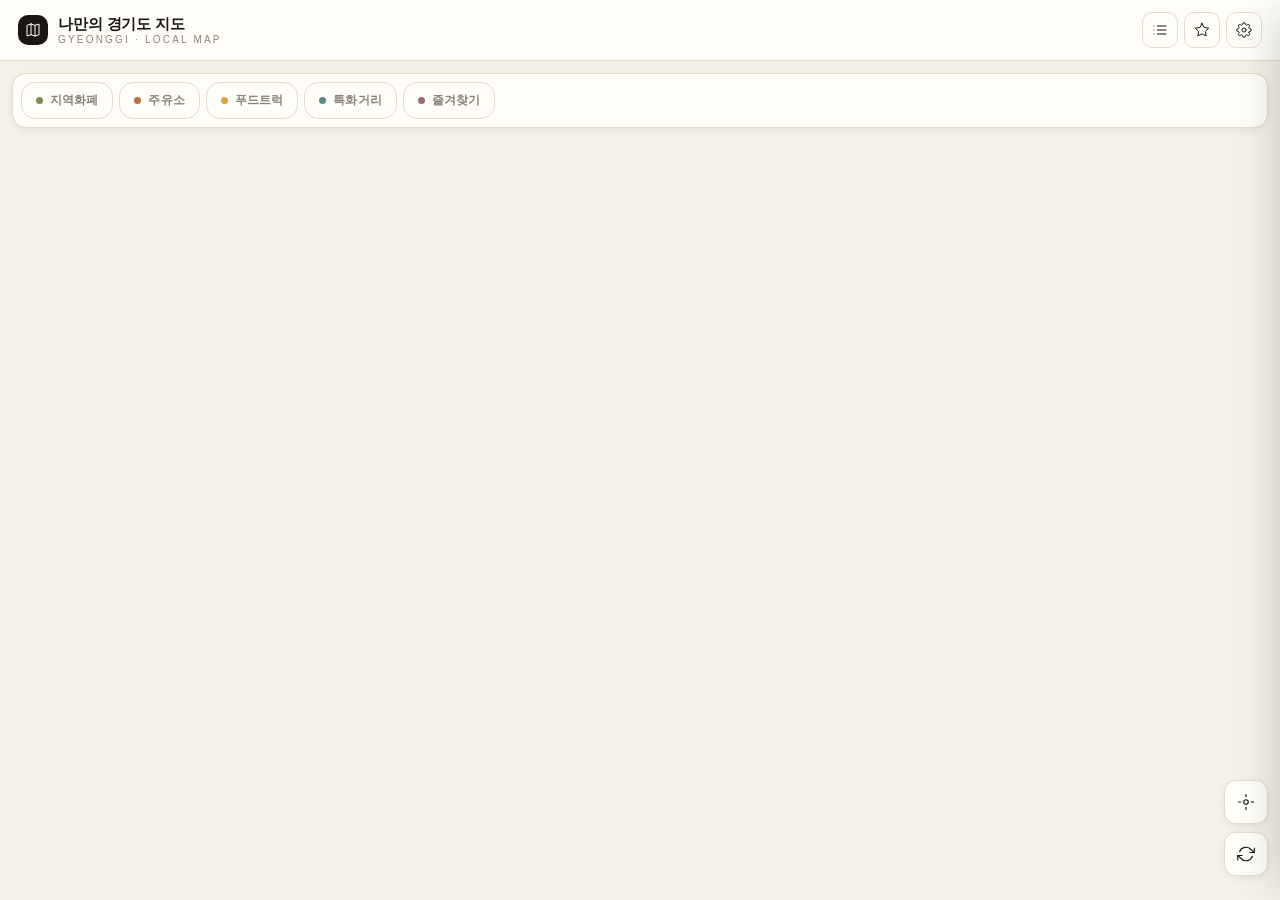
==== index.html @ c977b046 "지역특화거리 추가" ====
<!DOCTYPE html>
<html lang="ko">
<head>
<meta charset="UTF-8" />
<meta name="viewport" content="width=device-width, initial-scale=1.0, maximum-scale=1.0, user-scalable=no" />
<title>나만의 경기도 지도 - 지역화폐·주유소</title>
<link rel="icon" href="data:image/svg+xml,%3Csvg xmlns='http://www.w3.org/2000/svg' viewBox='0 0 24 24' fill='none' stroke='%23B76E4A' stroke-width='1.6' stroke-linecap='round' stroke-linejoin='round'%3E%3Crect width='24' height='24' rx='5' fill='%23F6F1E7' stroke='none'/%3E%3Cpath d='M9 5 4 7v12l5-2 6 2 5-2V5l-5 2-6-2z'/%3E%3Cpath d='M9 5v14M15 7v14'/%3E%3C/svg%3E" />
<link rel="stylesheet" href="css/styles.css">
</head>
<body>

<header>
  <div class="brand">
    <span class="mark">
      <svg width="16" height="16" viewBox="0 0 24 24" fill="none" stroke="currentColor" stroke-width="1.5" stroke-linecap="round" stroke-linejoin="round"><path d="M9 3 3 5v16l6-2 6 2 6-2V3l-6 2-6-2z"/><path d="M9 3v16M15 5v16"/></svg>
    </span>
    <div>
      <h1>나만의 경기도 지도</h1>
      <div class="sub">Gyeonggi · Local Map</div>
    </div>
  </div>
  <div class="actions">
    <button onclick="openPanel('list')" title="목록" aria-label="목록">
      <svg width="16" height="16" viewBox="0 0 24 24" fill="none" stroke="currentColor" stroke-width="1.5" stroke-linecap="round" stroke-linejoin="round"><line x1="8" y1="6" x2="21" y2="6"/><line x1="8" y1="12" x2="21" y2="12"/><line x1="8" y1="18" x2="21" y2="18"/><line x1="3" y1="6" x2="3.01" y2="6"/><line x1="3" y1="12" x2="3.01" y2="12"/><line x1="3" y1="18" x2="3.01" y2="18"/></svg>
    </button>
    <button onclick="openPanel('fav')" title="즐겨찾기" aria-label="즐겨찾기">
      <svg width="16" height="16" viewBox="0 0 24 24" fill="none" stroke="currentColor" stroke-width="1.5" stroke-linecap="round" stroke-linejoin="round"><polygon points="12 2 15.09 8.26 22 9.27 17 14.14 18.18 21.02 12 17.77 5.82 21.02 7 14.14 2 9.27 8.91 8.26 12 2"/></svg>
    </button>
    <button onclick="openSettings()" title="설정" aria-label="설정">
      <svg width="16" height="16" viewBox="0 0 24 24" fill="none" stroke="currentColor" stroke-width="1.5" stroke-linecap="round" stroke-linejoin="round"><circle cx="12" cy="12" r="3"/><path d="M19.4 15a1.65 1.65 0 0 0 .33 1.82l.06.06a2 2 0 0 1 0 2.83 2 2 0 0 1-2.83 0l-.06-.06a1.65 1.65 0 0 0-1.82-.33 1.65 1.65 0 0 0-1 1.51V21a2 2 0 0 1-4 0v-.09A1.65 1.65 0 0 0 9 19.4a1.65 1.65 0 0 0-1.82.33l-.06.06a2 2 0 0 1-2.83 0 2 2 0 0 1 0-2.83l.06-.06a1.65 1.65 0 0 0 .33-1.82 1.65 1.65 0 0 0-1.51-1H3a2 2 0 0 1 0-4h.09A1.65 1.65 0 0 0 4.6 9a1.65 1.65 0 0 0-.33-1.82l-.06-.06a2 2 0 0 1 0-2.83 2 2 0 0 1 2.83 0l.06.06a1.65 1.65 0 0 0 1.82.33H9a1.65 1.65 0 0 0 1-1.51V3a2 2 0 0 1 4 0v.09a1.65 1.65 0 0 0 1 1.51 1.65 1.65 0 0 0 1.82-.33l.06-.06a2 2 0 0 1 2.83 0 2 2 0 0 1 0 2.83l-.06.06a1.65 1.65 0 0 0-.33 1.82V9a1.65 1.65 0 0 0 1.51 1H21a2 2 0 0 1 0 4h-.09a1.65 1.65 0 0 0-1.51 1z"/></svg>
    </button>
  </div>
</header>

<div id="mapWrap">
  <div id="map"></div>

  <div class="filter-bar">
    <button class="chip" data-cat="money" onclick="toggleCategory('money')"><span class="tint"></span>지역화폐</button>
    <button class="chip" data-cat="gas" onclick="toggleCategory('gas')"><span class="tint"></span>주유소</button>
    <button class="chip" data-cat="truck" onclick="toggleCategory('truck')"><span class="tint"></span>푸드트럭</button>
    <button class="chip" data-cat="street" onclick="toggleCategory('street')"><span class="tint"></span>특화거리</button>
    <button class="chip" data-cat="fav" onclick="toggleCategory('fav')"><span class="tint"></span>즐겨찾기</button>
  </div>

  <div class="loading" id="loadingIndicator">데이터를 불러오는 중…</div>

  <div class="control-stack">
    <button class="ctrl-btn" onclick="goToMyLocation()" title="내 위치" aria-label="내 위치">
      <svg width="18" height="18" viewBox="0 0 24 24" fill="none" stroke="currentColor" stroke-width="1.5" stroke-linecap="round" stroke-linejoin="round"><circle cx="12" cy="12" r="3"/><path d="M12 2v3M12 19v3M2 12h3M19 12h3"/></svg>
    </button>
    <button class="ctrl-btn" onclick="reloadCurrentArea()" title="현재 지도에서 다시 검색" aria-label="현재 지도에서 다시 검색">
      <svg width="18" height="18" viewBox="0 0 24 24" fill="none" stroke="currentColor" stroke-width="1.5" stroke-linecap="round" stroke-linejoin="round"><polyline points="23 4 23 10 17 10"/><polyline points="1 20 1 14 7 14"/><path d="M3.51 9a9 9 0 0 1 14.85-3.36L23 10M1 14l4.64 4.36A9 9 0 0 0 20.49 15"/></svg>
    </button>
  </div>
</div>

<!-- 사이드 패널 -->
<div class="panel" id="sidePanel">
  <div class="panel-header">
    <h2 id="panelTitle">목록</h2>
    <button onclick="closePanel()" aria-label="닫기">
      <svg width="14" height="14" viewBox="0 0 24 24" fill="none" stroke="currentColor" stroke-width="1.6" stroke-linecap="round" stroke-linejoin="round"><line x1="18" y1="6" x2="6" y2="18"/><line x1="6" y1="6" x2="18" y2="18"/></svg>
    </button>
  </div>
  <div class="panel-body" id="panelBody"></div>
</div>

<!-- 설정 모달 -->
<div class="modal-bg" id="settingsModal">
  <div class="modal">
    <h2>설정</h2>
    <p class="help" style="margin-bottom:14px;">API 키는 서버에 미리 등록되어 있어 별도 입력이 필요 없어요. 아래에서 표시 옵션만 조정하시면 됩니다.</p>
    <label>유종 선택 <span style="font-weight:normal;color:var(--muted);">— 주유소 가격</span></label>
    <select id="prodcdSelect">
      <!-- 옵션은 ui.js::populateProdcdOptions() 에서 gas/config.js::GAS_PRODCD_OPTIONS 기준으로 주입 -->
    </select>
    <label>검색 반경 (m)</label>
    <select id="radiusSelect">
      <option value="500">500m</option>
      <option value="1000" selected>1km</option>
      <option value="2000">2km</option>
      <option value="5000">5km</option>
      <option value="0">제한 없음 (지도 전체)</option>
    </select>
    <label>한번에 가져올 데이터 수 <span style="font-weight:normal;color:var(--muted);">— 무료 프록시에선 500 권장</span></label>
    <select id="pageSizeSelect">
      <option value="100">100개 (가장 빠름)</option>
      <option value="500" selected>500개 (권장)</option>
      <option value="1000">1000개 (무료 프록시에선 느리거나 실패할 수 있음)</option>
    </select>

    <label style="display:flex;align-items:center;gap:8px;">
      <input type="checkbox" id="autoSigunCheck" style="width:auto;" />
      <span>내 위치로 시군 자동 감지 <span style="font-weight:normal;color:var(--muted);">(위치 버튼 누를 때)</span></span>
    </label>

    <label>시군 필터 <span style="font-weight:normal;color:var(--muted);">— 지역화폐</span></label>
    <select id="sigunSelect">
      <!-- 옵션은 ui.js::populateSigunOptions() 에서 config.js::GG_SIGUNGU 기준으로 주입 -->
      <option value="">전체 (필터 없음)</option>
    </select>
    <p class="help">특정 시군을 선택하면 해당 지역 데이터만 가져와서 지도에 표시돼요. 전체 조회 시 수만 건이라 첫 500~1000개만 나옵니다.</p>

    <div class="btn-row">
      <button class="btn-secondary" onclick="closeSettings()">취소</button>
      <button class="btn-primary" onclick="saveSettings()">저장</button>
    </div>
    <p class="help" style="margin-top:18px;padding-top:16px;border-top:1px solid var(--line);">
      <strong style="color:var(--ink);">도움이 필요하세요?</strong><br>
      · 마커가 안 보이면 카테고리 칩을 눌러 활성화하세요.<br>
      · 데이터가 안 불러와지면 브라우저 콘솔(F12)에서 오류를 확인하세요.<br>
      · CORS 오류 발생 시 README의 해결 방법을 참조하세요.
    </p>
  </div>
</div>

<div class="toast" id="toast"></div>

<!-- ============================================================
     JS 로드 순서 (의존 관계상 이 순서 엄수)
     1) 공통 상수 (ICONS 빈 객체 선언)
     2) 기능별 상수 (ICONS.money / ICONS.gas 등록, POLL_DIV_LABEL/RANK_STYLES)
     3) 공통 상태 → 공통 API → 기능별 API
     4) 공통 지도 → 공통 마커 → 기능별 마커 확장
     5) 공통 즐겨찾기 → 공통 UI → 부트스트랩
     ============================================================ -->
<script src="js/common/config.js"></script>
<script src="js/money/config.js"></script>
<script src="js/gas/config.js"></script>
<script src="js/truck/config.js"></script>
<script src="js/street/config.js"></script>
<script src="js/common/state.js"></script>
<script src="js/common/api.js"></script>
<script src="js/money/api.js"></script>
<script src="js/gas/api.js"></script>
<script src="js/truck/api.js"></script>
<script src="js/street/api.js"></script>
<script src="js/common/map.js"></script>
<script src="js/common/markers.js"></script>
<script src="js/gas/markers.js"></script>
<script src="js/common/favorites.js"></script>
<script src="js/common/ui.js"></script>
<script src="js/app.js"></script>
</body>
</html>
---- css/styles.css ----
:root {
    /* Warm Stone × Sand Ivory palette */
    --bg: #F6F1E7;
    --panel: #FFFDF8;
    --panel-2: #F2EADA;
    --line: #E3DBCB;
    --ink: #1A1713;
    --ink-soft: #2A231B;
    --muted: #8B8275;
    --accent: #B76E4A;       /* terracotta */
    --money: #7E8C5C;        /* olive */
    --gas: #B76E4A;          /* terracotta */
    --truck: #D9A441;        /* mustard */
    --street: #5C8C8A;       /* teal */
    --favorite: #9B6A7C;     /* dusty rose */
    --shadow: 0 8px 24px -10px rgba(26,23,19,0.18);
    --shadow-sm: 0 2px 8px -2px rgba(26,23,19,0.12);
    /* legacy aliases (kept for JS-generated inline styles & unchanged rules) */
    --primary: #1A1713;
    --primary-dark: #2A231B;
    --text: #1A1713;
    --text-muted: #8B8275;
    --border: #E3DBCB;
  }
  * { box-sizing: border-box; margin: 0; padding: 0; }
  html, body { height: 100%; font-family: -apple-system, BlinkMacSystemFont, 'Apple SD Gothic Neo', 'Segoe UI', 'Noto Sans KR', sans-serif; color: var(--text); background: var(--bg); -webkit-tap-highlight-color: transparent; }
  body { display: flex; flex-direction: column; overflow: hidden; }

  header {
    background: var(--panel);
    color: var(--ink);
    padding: 12px 18px;
    display: flex;
    align-items: center;
    justify-content: space-between;
    border-bottom: 1px solid var(--line);
    z-index: 100;
  }
  header .brand { display: flex; align-items: center; gap: 10px; }
  header .brand .mark {
    width: 30px; height: 30px; border-radius: 10px;
    background: var(--ink); color: var(--panel);
    display: flex; align-items: center; justify-content: center;
  }
  header h1 {
    font-size: 15px;
    font-weight: 600;
    letter-spacing: -0.01em;
    line-height: 1.2;
  }
  header .brand .sub {
    font-size: 10px;
    letter-spacing: 0.22em;
    text-transform: uppercase;
    color: var(--muted);
    margin-top: 1px;
  }
  header .actions { display: flex; gap: 6px; }
  header button {
    width: 36px;
    height: 36px;
    background: var(--panel);
    color: var(--ink);
    border: 1px solid var(--line);
    padding: 0;
    border-radius: 10px;
    font-size: 13px;
    cursor: pointer;
    display: flex;
    align-items: center;
    justify-content: center;
    transition: background 0.15s, border-color 0.15s;
  }
  header button:hover { background: var(--bg); border-color: var(--ink); }
  header button svg { display: block; }

  #mapWrap { flex: 1; position: relative; min-height: 0; }
  #map { width: 100%; height: 100%; }

  .filter-bar {
    position: absolute;
    top: 12px;
    left: 12px;
    right: 12px;
    background: var(--panel);
    border-radius: 14px;
    border: 1px solid var(--line);
    box-shadow: var(--shadow-sm);
    padding: 8px;
    z-index: 50;
    display: flex;
    flex-wrap: wrap;
    gap: 6px;
    align-items: center;
  }
  .chip {
    padding: 9px 14px;
    border-radius: 14px;
    border: 1px solid var(--line);
    background: var(--panel);
    font-size: 12px;
    font-weight: 600;
    letter-spacing: 0.01em;
    cursor: pointer;
    display: inline-flex;
    align-items: center;
    gap: 7px;
    transition: all 0.15s;
    color: var(--muted);
  }
  .chip svg { display: block; }
  .chip .tint {
    width: 7px; height: 7px; border-radius: 50%;
    background: var(--line);
    flex-shrink: 0;
  }
  .chip[data-cat="money"]  .tint { background: var(--money); }
  .chip[data-cat="gas"]    .tint { background: var(--gas); }
  .chip[data-cat="truck"]  .tint { background: var(--truck); }
  .chip[data-cat="street"] .tint { background: var(--street); }
  .chip[data-cat="fav"]    .tint { background: var(--favorite); }
  .chip:hover { color: var(--ink); border-color: var(--ink); }
  .chip.active { background: var(--ink); color: var(--panel); border-color: var(--ink); }
  .chip.active .tint { background: var(--panel); }

  .control-stack {
    position: absolute;
    bottom: 24px;
    right: 12px;
    display: flex;
    flex-direction: column;
    gap: 8px;
    z-index: 50;
  }
  .ctrl-btn {
    width: 44px;
    height: 44px;
    background: var(--panel);
    border: 1px solid var(--line);
    border-radius: 12px;
    box-shadow: var(--shadow-sm);
    cursor: pointer;
    color: var(--ink);
    display: flex;
    align-items: center;
    justify-content: center;
    transition: all 0.15s;
  }
  .ctrl-btn:hover { background: var(--bg); border-color: var(--ink); }
  .ctrl-btn svg { display: block; }

  /* Side Panel for list / favorites / settings */
  .panel {
    position: fixed;
    top: 0;
    right: 0;
    width: 380px;
    max-width: 90%;
    height: 100%;
    background: var(--panel);
    box-shadow: -18px 0 40px -16px rgba(26,23,19,0.2);
    z-index: 200;
    transform: translateX(100%);
    transition: transform 0.3s;
    display: flex;
    flex-direction: column;
    border-left: 1px solid var(--line);
  }
  .panel.open { transform: translateX(0); }
  .panel-header {
    padding: 18px 20px;
    background: var(--panel);
    color: var(--ink);
    border-bottom: 1px solid var(--line);
    display: flex;
    justify-content: space-between;
    align-items: center;
  }
  .panel-header h2 { font-size: 15px; font-weight: 600; letter-spacing: -0.01em; }
  .panel-header button {
    width: 32px;
    height: 32px;
    background: transparent;
    border: 1px solid var(--line);
    border-radius: 50%;
    color: var(--ink);
    cursor: pointer;
    display: flex;
    align-items: center;
    justify-content: center;
    padding: 0;
  }
  .panel-header button:hover { background: var(--bg); border-color: var(--ink); }
  .panel-body { flex: 1; overflow-y: auto; padding: 12px; }

  .list-item {
    padding: 14px 12px;
    border-bottom: 1px solid var(--line);
    cursor: pointer;
    display: flex;
    justify-content: space-between;
    align-items: flex-start;
    gap: 8px;
    transition: background 0.15s;
  }
  .list-item:hover { background: var(--bg); }
  .list-item .info { flex: 1; min-width: 0; }
  .list-item .title { font-weight: 600; font-size: 14px; margin-bottom: 4px; display: flex; align-items: center; gap: 6px; letter-spacing: -0.005em; }
  .list-item .meta { font-size: 12px; color: var(--muted); line-height: 1.5; }
  .list-item .badge {
    display: inline-flex;
    align-items: center;
    padding: 3px 8px;
    border-radius: 999px;
    font-size: 10px;
    letter-spacing: 0.06em;
    text-transform: uppercase;
    color: var(--panel);
    font-weight: 600;
    margin-right: 2px;
    white-space: nowrap;
  }
  .badge.money  { background: var(--money); }
  .badge.gas    { background: var(--gas); }
  .badge.truck  { background: var(--truck); }
  .badge.street { background: var(--street); }

  .fav-btn {
    background: transparent;
    border: 1px solid var(--line);
    border-radius: 50%;
    width: 34px;
    height: 34px;
    cursor: pointer;
    padding: 0;
    color: var(--muted);
    display: flex;
    align-items: center;
    justify-content: center;
    flex-shrink: 0;
    transition: all 0.15s;
  }
  .fav-btn:hover { border-color: var(--ink); color: var(--ink); }
  .fav-btn.active { color: var(--favorite); border-color: var(--favorite); background: var(--panel); }
  .fav-btn.active svg { fill: currentColor; }

  /* Modal */
  .modal-bg {
    position: fixed;
    inset: 0;
    background: rgba(26,23,19,0.4);
    backdrop-filter: blur(2px);
    display: none;
    align-items: center;
    justify-content: center;
    z-index: 300;
    padding: 20px;
  }
  .modal-bg.open { display: flex; }
  .modal {
    background: var(--panel);
    border-radius: 20px;
    border: 1px solid var(--line);
    padding: 28px;
    max-width: 480px;
    width: 100%;
    max-height: 90vh;
    overflow-y: auto;
    box-shadow: 0 30px 60px -20px rgba(26,23,19,0.3);
  }
  .modal h2 { margin-bottom: 18px; font-size: 18px; font-weight: 600; letter-spacing: -0.01em; color: var(--ink); }
  .modal label { display: block; margin: 14px 0 6px; font-size: 12px; font-weight: 600; color: var(--ink); letter-spacing: 0.01em; }
  .modal input, .modal select, .modal textarea {
    width: 100%;
    padding: 11px 13px;
    border: 1px solid var(--line);
    border-radius: 10px;
    font-size: 14px;
    font-family: inherit;
    background: var(--panel);
    color: var(--ink);
    transition: border-color 0.15s;
  }
  .modal input:focus, .modal select:focus, .modal textarea:focus {
    outline: none;
    border-color: var(--ink);
  }
  .modal .help { font-size: 12px; color: var(--muted); margin-top: 5px; line-height: 1.5; }
  .modal .help a { color: var(--accent); text-decoration: none; border-bottom: 1px solid var(--line); }
  .modal .help code { background: var(--bg); padding: 1px 5px; border-radius: 4px; font-size: 11px; }
  .modal .btn-row { display: flex; gap: 8px; margin-top: 22px; justify-content: flex-end; }
  .modal button {
    padding: 11px 20px;
    border-radius: 10px;
    border: 1px solid transparent;
    font-size: 13px;
    font-weight: 600;
    cursor: pointer;
    letter-spacing: 0.01em;
    transition: all 0.15s;
  }
  .btn-primary { background: var(--ink); color: var(--panel); }
  .btn-primary:hover { background: var(--ink-soft); }
  .btn-secondary { background: transparent; color: var(--ink); border-color: var(--line); }
  .btn-secondary:hover { border-color: var(--ink); }

  /* Toast */
  .toast {
    position: fixed;
    bottom: 100px;
    left: 50%;
    transform: translateX(-50%) translateY(20px);
    background: var(--ink);
    color: var(--panel);
    padding: 11px 20px;
    border-radius: 999px;
    font-size: 13px;
    letter-spacing: 0.01em;
    z-index: 400;
    opacity: 0;
    transition: all 0.3s;
    pointer-events: none;
    white-space: nowrap;
    box-shadow: 0 10px 25px -10px rgba(26,23,19,0.4);
  }
  .toast.show { opacity: 1; transform: translateX(-50%) translateY(0); }

  /* Loading */
  .loading {
    position: absolute;
    top: 72px;
    left: 50%;
    transform: translateX(-50%);
    background: var(--ink);
    color: var(--panel);
    padding: 9px 18px;
    border-radius: 999px;
    font-size: 12px;
    letter-spacing: 0.02em;
    z-index: 60;
    display: none;
    box-shadow: 0 8px 20px -8px rgba(26,23,19,0.35);
  }
  .loading.show { display: block; }

  /* Info window content */
  .iw {
    padding: 14px 16px;
    min-width: 230px;
    max-width: 290px;
    font-family: inherit;
    color: var(--ink);
  }
  .iw .iw-cat {
    font-size: 10px;
    letter-spacing: 0.18em;
    text-transform: uppercase;
    color: var(--accent);
    font-weight: 600;
    margin-bottom: 4px;
    display: inline-flex;
    align-items: center;
    gap: 5px;
  }
  .iw h3 { font-size: 15px; font-weight: 600; margin-bottom: 8px; letter-spacing: -0.01em; line-height: 1.3; }
  .iw p { font-size: 12px; color: var(--muted); margin-bottom: 4px; line-height: 1.5; display: flex; align-items: flex-start; gap: 6px; }
  .iw p svg { flex-shrink: 0; margin-top: 2px; }
  .iw .iw-actions { display: flex; gap: 6px; margin-top: 12px; padding-top: 12px; border-top: 1px solid var(--line); }
  .iw .iw-actions button {
    flex: 1;
    padding: 8px 10px;
    border: 1px solid transparent;
    border-radius: 8px;
    background: var(--ink);
    color: var(--panel);
    font-size: 12px;
    font-weight: 600;
    cursor: pointer;
    display: inline-flex;
    align-items: center;
    justify-content: center;
    gap: 5px;
    font-family: inherit;
  }
  .iw .iw-actions .fav-iw { background: transparent; color: var(--ink); border-color: var(--line); }
  .iw .iw-actions .fav-iw.active { background: var(--favorite); color: var(--panel); border-color: var(--favorite); }

  @media (max-width: 600px) {
    header h1 { font-size: 15px; }
    .filter-bar { padding: 8px; gap: 4px; }
    .chip { padding: 6px 10px; font-size: 12px; }
    .panel { width: 85%; max-width: 85%; }
  }
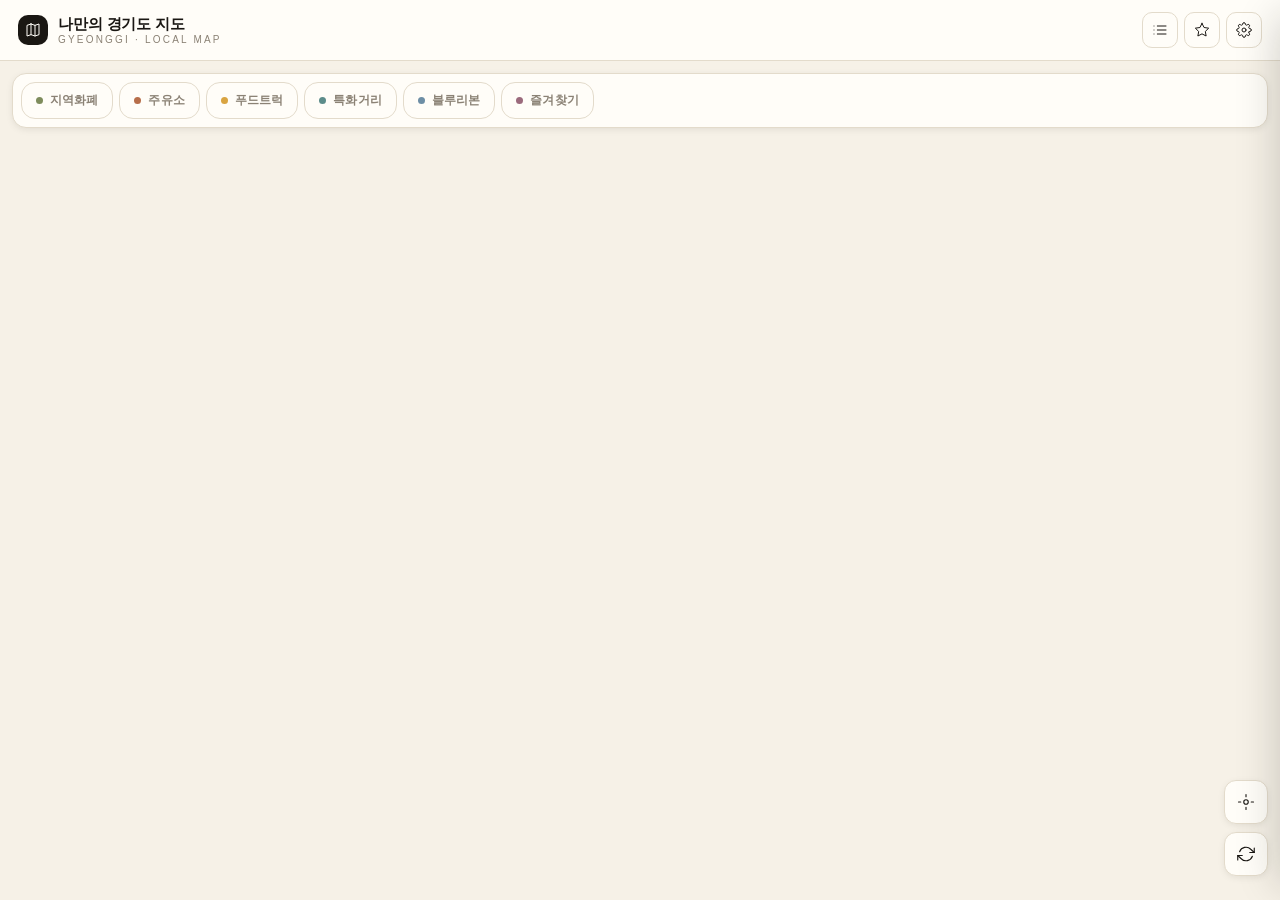
==== commit 0097a809: "블루리본추가" ====
--- a/index.html
+++ b/index.html
@@ -40,6 +40,7 @@
     <button class="chip" data-cat="gas" onclick="toggleCategory('gas')"><span class="tint"></span>주유소</button>
     <button class="chip" data-cat="truck" onclick="toggleCategory('truck')"><span class="tint"></span>푸드트럭</button>
     <button class="chip" data-cat="street" onclick="toggleCategory('street')"><span class="tint"></span>특화거리</button>
+    <button class="chip" data-cat="bluer" onclick="toggleCategory('bluer')"><span class="tint"></span>블루리본</button>
     <button class="chip" data-cat="fav" onclick="toggleCategory('fav')"><span class="tint"></span>즐겨찾기</button>
   </div>
 
@@ -130,12 +131,14 @@
 <script src="js/gas/config.js"></script>
 <script src="js/truck/config.js"></script>
 <script src="js/street/config.js"></script>
+<script src="js/bluer/config.js"></script>
 <script src="js/common/state.js"></script>
 <script src="js/common/api.js"></script>
 <script src="js/money/api.js"></script>
 <script src="js/gas/api.js"></script>
 <script src="js/truck/api.js"></script>
 <script src="js/street/api.js"></script>
+<script src="js/bluer/api.js"></script>
 <script src="js/common/map.js"></script>
 <script src="js/common/markers.js"></script>
 <script src="js/gas/markers.js"></script>
--- a/css/styles.css
+++ b/css/styles.css
@@ -12,6 +12,7 @@
     --gas: #B76E4A;          /* terracotta */
     --truck: #D9A441;        /* mustard */
     --street: #5C8C8A;       /* teal */
+    --bluer: #6D8EA5;        /* dusty blue */
     --favorite: #9B6A7C;     /* dusty rose */
     --shadow: 0 8px 24px -10px rgba(26,23,19,0.18);
     --shadow-sm: 0 2px 8px -2px rgba(26,23,19,0.12);
@@ -118,6 +119,7 @@
   .chip[data-cat="gas"]    .tint { background: var(--gas); }
   .chip[data-cat="truck"]  .tint { background: var(--truck); }
   .chip[data-cat="street"] .tint { background: var(--street); }
+  .chip[data-cat="bluer"]  .tint { background: var(--bluer); }
   .chip[data-cat="fav"]    .tint { background: var(--favorite); }
   .chip:hover { color: var(--ink); border-color: var(--ink); }
   .chip.active { background: var(--ink); color: var(--panel); border-color: var(--ink); }
@@ -224,6 +226,7 @@
   .badge.gas    { background: var(--gas); }
   .badge.truck  { background: var(--truck); }
   .badge.street { background: var(--street); }
+  .badge.bluer  { background: var(--bluer); }
 
   .fav-btn {
     background: transparent;
@@ -365,6 +368,17 @@
   .iw h3 { font-size: 15px; font-weight: 600; margin-bottom: 8px; letter-spacing: -0.01em; line-height: 1.3; }
   .iw p { font-size: 12px; color: var(--muted); margin-bottom: 4px; line-height: 1.5; display: flex; align-items: flex-start; gap: 6px; }
   .iw p svg { flex-shrink: 0; margin-top: 2px; }
+  .iw .iw-desc {
+    font-size: 12px;
+    color: var(--muted);
+    line-height: 1.5;
+    margin: 4px 0 6px;
+    display: -webkit-box;
+    -webkit-line-clamp: 2;
+    -webkit-box-orient: vertical;
+    overflow: hidden;
+    text-overflow: ellipsis;
+  }
   .iw .iw-actions { display: flex; gap: 6px; margin-top: 12px; padding-top: 12px; border-top: 1px solid var(--line); }
   .iw .iw-actions button {
     flex: 1;
@@ -386,8 +400,4 @@
   .iw .iw-actions .fav-iw.active { background: var(--favorite); color: var(--panel); border-color: var(--favorite); }
 
   @media (max-width: 600px) {
-    header h1 { font-size: 15px; }
-    .filter-bar { padding: 8px; gap: 4px; }
-    .chip { padding: 6px 10px; font-size: 12px; }
-    .panel { width: 85%; max-width: 85%; }
-  }
+    header h1 { fo
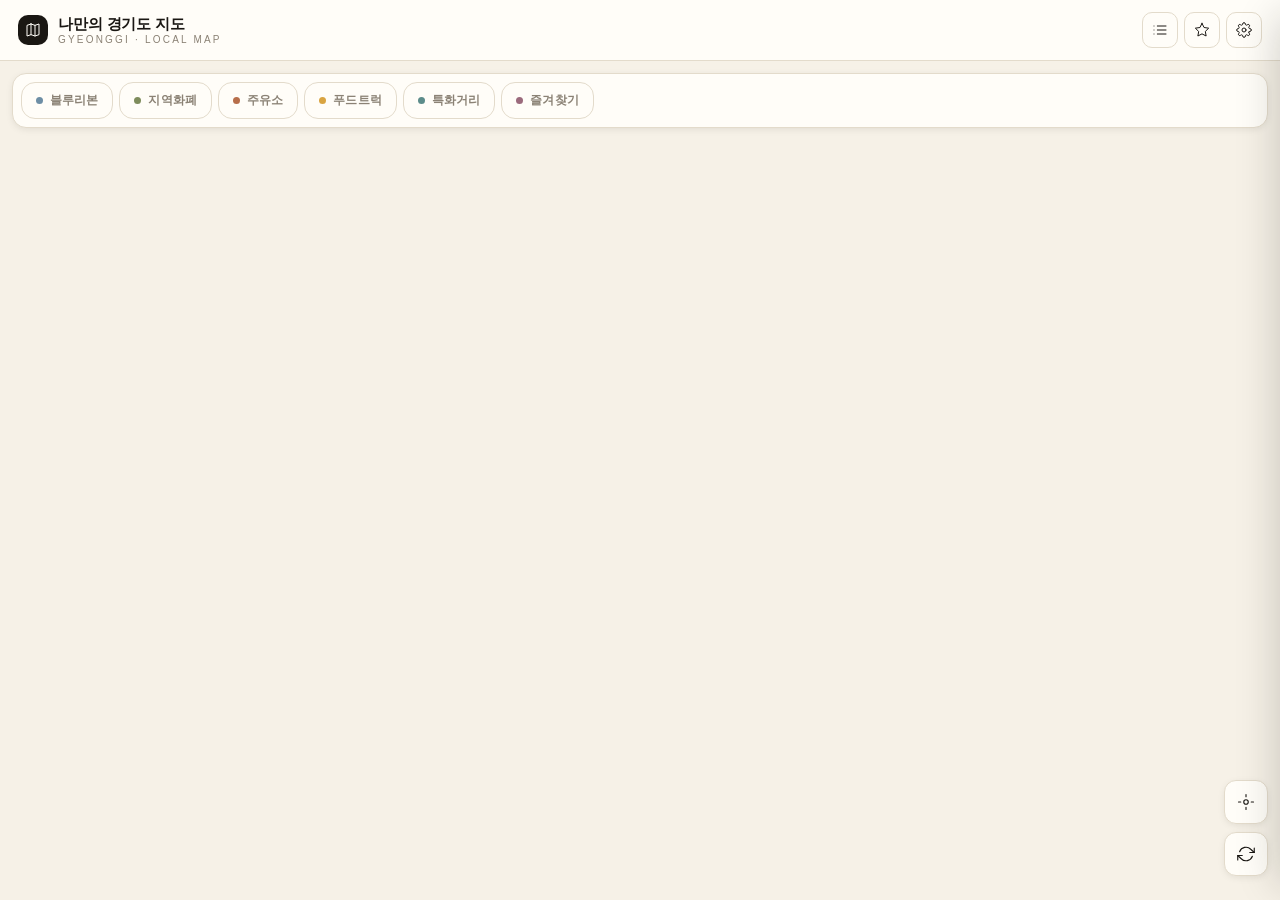
==== commit 90de54c7: "블루리본 활성화" ====
--- a/index.html
+++ b/index.html
@@ -36,11 +36,11 @@
   <div id="map"></div>
 
   <div class="filter-bar">
+    <button class="chip" data-cat="bluer" onclick="toggleCategory('bluer')"><span class="tint"></span>블루리본</button>
     <button class="chip" data-cat="money" onclick="toggleCategory('money')"><span class="tint"></span>지역화폐</button>
     <button class="chip" data-cat="gas" onclick="toggleCategory('gas')"><span class="tint"></span>주유소</button>
     <button class="chip" data-cat="truck" onclick="toggleCategory('truck')"><span class="tint"></span>푸드트럭</button>
     <button class="chip" data-cat="street" onclick="toggleCategory('street')"><span class="tint"></span>특화거리</button>
-    <button class="chip" data-cat="bluer" onclick="toggleCategory('bluer')"><span class="tint"></span>블루리본</button>
     <button class="chip" data-cat="fav" onclick="toggleCategory('fav')"><span class="tint"></span>즐겨찾기</button>
   </div>
 
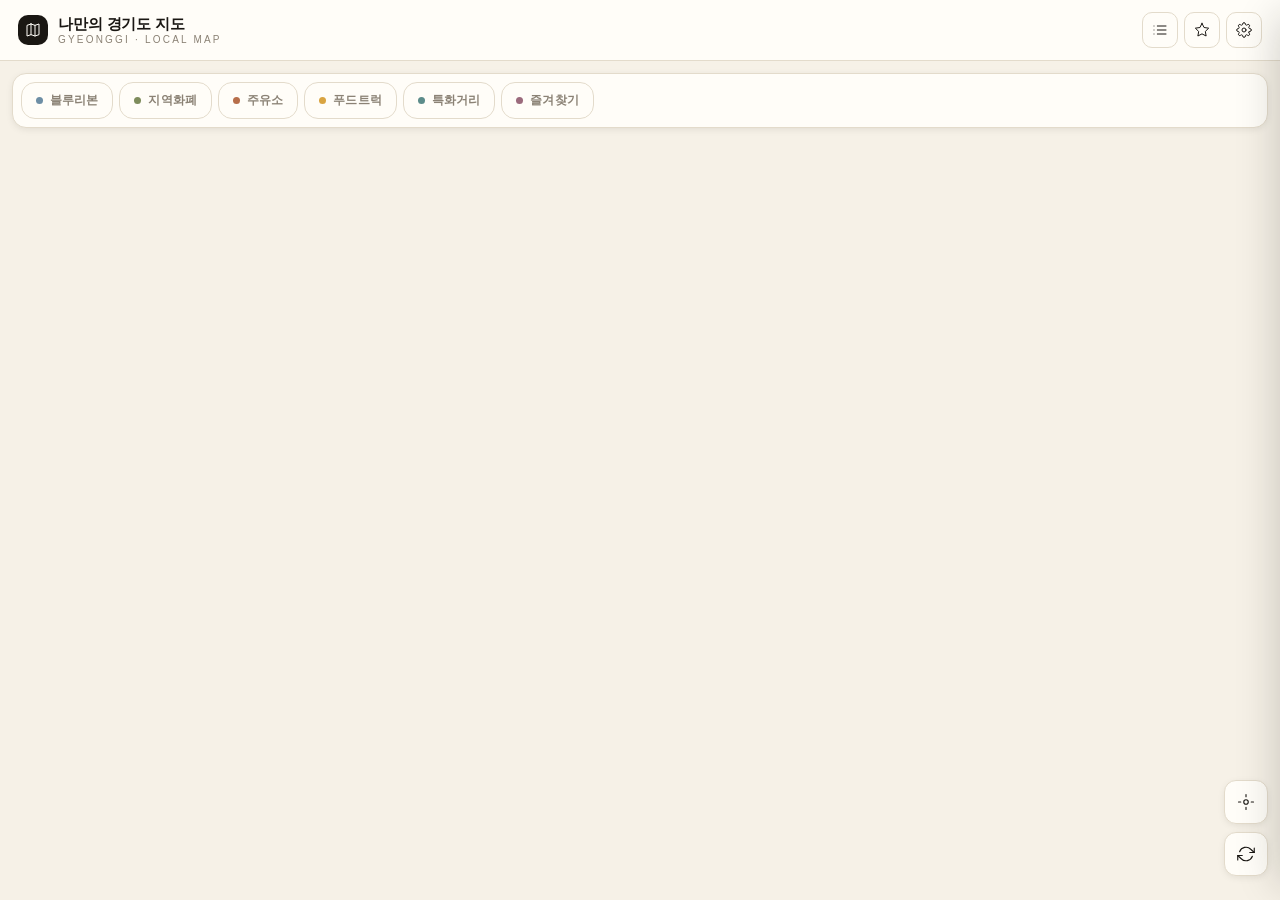
==== commit ec437d7f: "블루리본up" ====
--- a/index.html
+++ b/index.html
@@ -96,6 +96,11 @@
       <span>내 위치로 시군 자동 감지 <span style="font-weight:normal;color:var(--muted);">(위치 버튼 누를 때)</span></span>
     </label>
 
+    <label style="display:flex;align-items:center;gap:8px;">
+      <input type="checkbox" id="bluerOnlyRibbonCheck" style="width:auto;" />
+      <span>블루리본 — 리본 있는 항목만 표시 <span style="font-weight:normal;color:var(--muted);">(1~3개)</span></span>
+    </label>
+
     <label>시군 필터 <span style="font-weight:normal;color:var(--muted);">— 지역화폐</span></label>
     <select id="sigunSelect">
       <!-- 옵션은 ui.js::populateSigunOptions() 에서 config.js::GG_SIGUNGU 기준으로 주입 -->
--- a/css/styles.css
+++ b/css/styles.css
@@ -90,10 +90,17 @@
     padding: 8px;
     z-index: 50;
     display: flex;
-    flex-wrap: wrap;
+    flex-wrap: nowrap;
     gap: 6px;
     align-items: center;
-  }
+    overflow-x: auto;
+    overflow-y: hidden;
+    scrollbar-width: thin;
+    -webkit-overflow-scrolling: touch;
+  }
+  .filter-bar::-webkit-scrollbar { height: 4px; }
+  .filter-bar::-webkit-scrollbar-thumb { background: var(--line); border-radius: 2px; }
+  .filter-bar::-webkit-scrollbar-track { background: transparent; }
   .chip {
     padding: 9px 14px;
     border-radius: 14px;
@@ -108,6 +115,8 @@
     gap: 7px;
     transition: all 0.15s;
     color: var(--muted);
+    flex-shrink: 0;
+    white-space: nowrap;
   }
   .chip svg { display: block; }
   .chip .tint {
@@ -227,6 +236,7 @@
   .badge.truck  { background: var(--truck); }
   .badge.street { background: var(--street); }
   .badge.bluer  { background: var(--bluer); }
+  .badge.fav    { background: var(--favorite); }
 
   .fav-btn {
     background: transparent;
@@ -368,17 +378,6 @@
   .iw h3 { font-size: 15px; font-weight: 600; margin-bottom: 8px; letter-spacing: -0.01em; line-height: 1.3; }
   .iw p { font-size: 12px; color: var(--muted); margin-bottom: 4px; line-height: 1.5; display: flex; align-items: flex-start; gap: 6px; }
   .iw p svg { flex-shrink: 0; margin-top: 2px; }
-  .iw .iw-desc {
-    font-size: 12px;
-    color: var(--muted);
-    line-height: 1.5;
-    margin: 4px 0 6px;
-    display: -webkit-box;
-    -webkit-line-clamp: 2;
-    -webkit-box-orient: vertical;
-    overflow: hidden;
-    text-overflow: ellipsis;
-  }
   .iw .iw-actions { display: flex; gap: 6px; margin-top: 12px; padding-top: 12px; border-top: 1px solid var(--line); }
   .iw .iw-actions button {
     flex: 1;
@@ -400,4 +399,8 @@
   .iw .iw-actions .fav-iw.active { background: var(--favorite); color: var(--panel); border-color: var(--favorite); }
 
   @media (max-width: 600px) {
-    header h1 { fo+    header h1 { font-size: 15px; }
+    .filter-bar { padding: 8px; gap: 4px; }
+    .chip { padding: 6px 10px; font-size: 12px; }
+    .panel { width: 85%; max-width: 85%; }
+  }
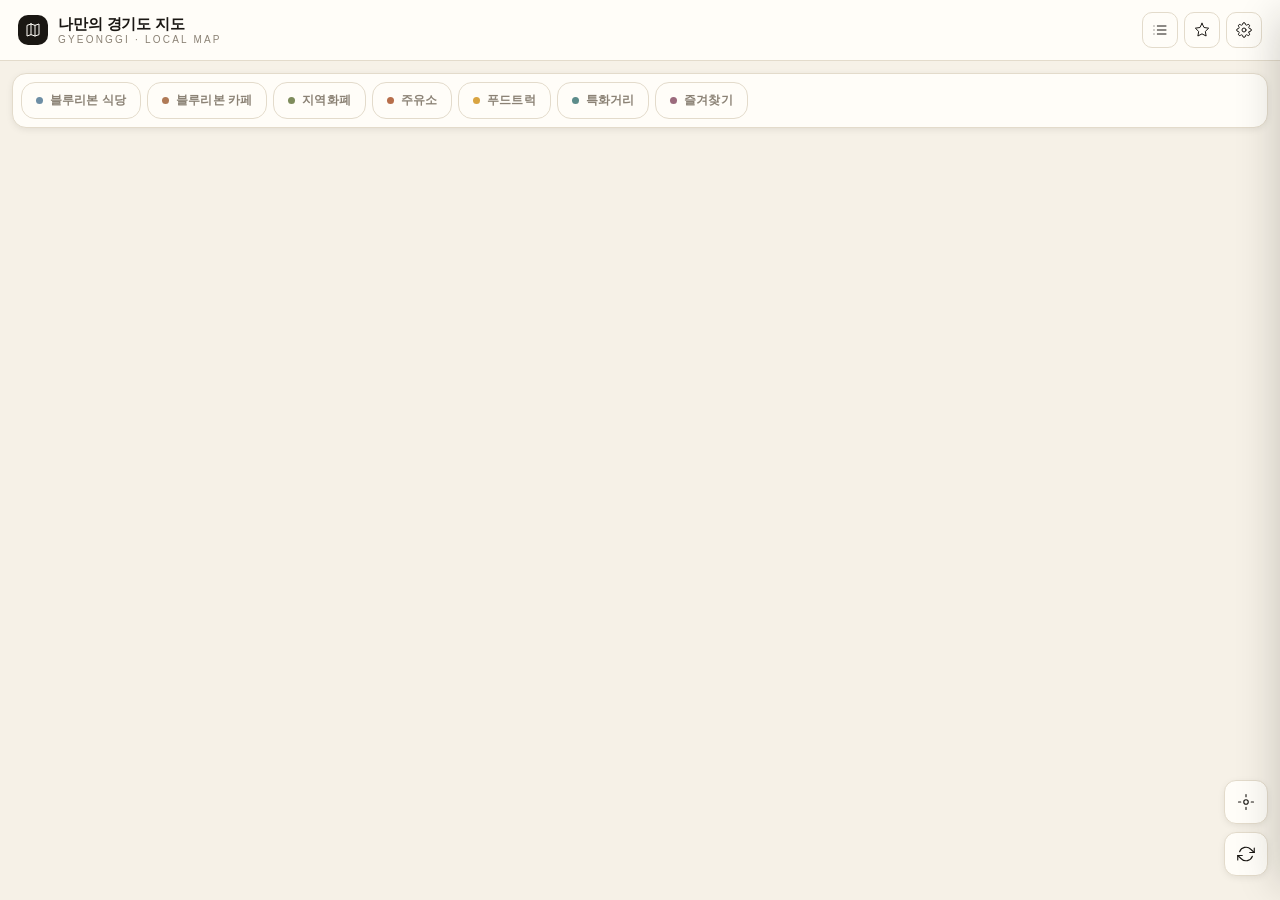
==== commit 94888f70: "블루리본 카페 분리" ====
--- a/index.html
+++ b/index.html
@@ -36,7 +36,8 @@
   <div id="map"></div>
 
   <div class="filter-bar">
-    <button class="chip" data-cat="bluer" onclick="toggleCategory('bluer')"><span class="tint"></span>블루리본</button>
+    <button class="chip" data-cat="bluer" onclick="toggleCategory('bluer')"><span class="tint"></span>블루리본 식당</button>
+    <button class="chip" data-cat="bluer_cafe" onclick="toggleCategory('bluer_cafe')"><span class="tint"></span>블루리본 카페</button>
     <button class="chip" data-cat="money" onclick="toggleCategory('money')"><span class="tint"></span>지역화폐</button>
     <button class="chip" data-cat="gas" onclick="toggleCategory('gas')"><span class="tint"></span>주유소</button>
     <button class="chip" data-cat="truck" onclick="toggleCategory('truck')"><span class="tint"></span>푸드트럭</button>
@@ -144,6 +145,7 @@
 <script src="js/truck/api.js"></script>
 <script src="js/street/api.js"></script>
 <script src="js/bluer/api.js"></script>
+<script src="js/bluer/detail.js"></script>
 <script src="js/common/map.js"></script>
 <script src="js/common/markers.js"></script>
 <script src="js/gas/markers.js"></script>
--- a/css/styles.css
+++ b/css/styles.css
@@ -13,6 +13,7 @@
     --truck: #D9A441;        /* mustard */
     --street: #5C8C8A;       /* teal */
     --bluer: #6D8EA5;        /* dusty blue */
+    --bluer-cafe: #B07A56;   /* 코코아 브라운 — 블루리본 카페 */
     --favorite: #9B6A7C;     /* dusty rose */
     --shadow: 0 8px 24px -10px rgba(26,23,19,0.18);
     --shadow-sm: 0 2px 8px -2px rgba(26,23,19,0.12);
@@ -129,6 +130,7 @@
   .chip[data-cat="truck"]  .tint { background: var(--truck); }
   .chip[data-cat="street"] .tint { background: var(--street); }
   .chip[data-cat="bluer"]  .tint { background: var(--bluer); }
+  .chip[data-cat="bluer_cafe"] .tint { background: var(--bluer-cafe); }
   .chip[data-cat="fav"]    .tint { background: var(--favorite); }
   .chip:hover { color: var(--ink); border-color: var(--ink); }
   .chip.active { background: var(--ink); color: var(--panel); border-color: var(--ink); }
@@ -378,6 +380,17 @@
   .iw h3 { font-size: 15px; font-weight: 600; margin-bottom: 8px; letter-spacing: -0.01em; line-height: 1.3; }
   .iw p { font-size: 12px; color: var(--muted); margin-bottom: 4px; line-height: 1.5; display: flex; align-items: flex-start; gap: 6px; }
   .iw p svg { flex-shrink: 0; margin-top: 2px; }
+  .iw .iw-desc {
+    font-size: 12px;
+    color: var(--muted);
+    line-height: 1.5;
+    margin: 4px 0 6px;
+    display: -webkit-box;
+    -webkit-line-clamp: 2;
+    -webkit-box-orient: vertical;
+    overflow: hidden;
+    text-overflow: ellipsis;
+  }
   .iw .iw-actions { display: flex; gap: 6px; margin-top: 12px; padding-top: 12px; border-top: 1px solid var(--line); }
   .iw .iw-actions button {
     flex: 1;
@@ -398,6 +411,138 @@
   .iw .iw-actions .fav-iw { background: transparent; color: var(--ink); border-color: var(--line); }
   .iw .iw-actions .fav-iw.active { background: var(--favorite); color: var(--panel); border-color: var(--favorite); }
 
+  /* InfoWindow 안의 "자세히 보기" 링크 (블루리본 전용) */
+  .iw .iw-detail-link {
+    width: 100%;
+    margin-top: 8px;
+    padding: 8px 10px;
+    background: transparent;
+    border: 1px solid var(--bluer);
+    color: var(--bluer);
+    border-radius: 8px;
+    font-size: 12px;
+    font-weight: 600;
+    cursor: pointer;
+    font-family: inherit;
+  }
+  .iw .iw-detail-link:hover {
+    background: var(--bluer);
+    color: var(--panel);
+  }
+
+  /* 블루리본 상세 패널 — sidePanel 본문에 주입 (panel-body 안) */
+  .bluer-detail { padding: 4px 4px 24px; color: var(--ink); }
+  .bluer-detail .bd-back {
+    display: inline-flex;
+    align-items: center;
+    gap: 6px;
+    padding: 6px 10px 6px 6px;
+    margin-bottom: 14px;
+    background: transparent;
+    border: 1px solid var(--line);
+    border-radius: 999px;
+    color: var(--muted);
+    font-size: 12px;
+    font-family: inherit;
+    cursor: pointer;
+  }
+  .bluer-detail .bd-back:hover { background: var(--bg); color: var(--ink); border-color: var(--ink); }
+  .bluer-detail .bd-cat {
+    font-size: 10px;
+    letter-spacing: 0.18em;
+    text-transform: uppercase;
+    font-weight: 600;
+    margin-bottom: 6px;
+    display: inline-flex;
+    align-items: center;
+    gap: 6px;
+  }
+  .bluer-detail .bd-dot { display: inline-block; width: 6px; height: 6px; border-radius: 50%; }
+  .bluer-detail .bd-name {
+    font-size: 20px;
+    font-weight: 700;
+    line-height: 1.25;
+    letter-spacing: -0.01em;
+    margin-bottom: 6px;
+    display: flex;
+    align-items: center;
+    gap: 8px;
+    flex-wrap: wrap;
+  }
+  .bluer-detail .bd-ribbons { font-size: 14px; line-height: 1; }
+  .bluer-detail .bd-year {
+    display: inline-block;
+    font-size: 11px;
+    color: var(--muted);
+    background: var(--panel-2);
+    padding: 3px 8px;
+    border-radius: 4px;
+    margin-bottom: 14px;
+  }
+  .bluer-detail .bd-desc {
+    font-size: 13.5px;
+    line-height: 1.7;
+    color: var(--ink-soft);
+    margin: 4px 0 18px;
+    white-space: pre-line;
+  }
+  .bluer-detail .bd-desc.bd-empty { color: var(--muted); font-style: italic; }
+  .bluer-detail .bd-row {
+    display: flex;
+    gap: 10px;
+    padding: 8px 0;
+    border-top: 1px solid var(--line);
+    font-size: 12.5px;
+    line-height: 1.55;
+  }
+  .bluer-detail .bd-row:last-of-type { border-bottom: 1px solid var(--line); }
+  .bluer-detail .bd-row-sub .bd-val { color: var(--muted); }
+  .bluer-detail .bd-label {
+    flex-shrink: 0;
+    width: 60px;
+    color: var(--muted);
+    font-size: 11px;
+    letter-spacing: 0.05em;
+    padding-top: 1px;
+  }
+  .bluer-detail .bd-val { flex: 1; color: var(--ink); word-break: keep-all; }
+  .bluer-detail .bd-actions { display: flex; gap: 8px; margin-top: 18px; }
+  .bluer-detail .bd-btn {
+    flex: 1;
+    padding: 11px 10px;
+    border: 1px solid var(--line);
+    border-radius: 10px;
+    background: var(--panel);
+    color: var(--ink);
+    font-size: 13px;
+    font-weight: 600;
+    font-family: inherit;
+    cursor: pointer;
+    display: inline-flex;
+    align-items: center;
+    justify-content: center;
+    gap: 6px;
+  }
+  .bluer-detail .bd-btn.bd-nav { background: var(--ink); color: var(--panel); border-color: var(--ink); }
+  .bluer-detail .bd-btn.bd-fav.active { background: var(--favorite); color: var(--panel); border-color: var(--favorite); }
+  .bluer-detail .bd-extlink {
+    display: inline-flex;
+    align-items: center;
+    gap: 6px;
+    margin-top: 12px;
+    padding: 9px 12px;
+    width: 100%;
+    justify-content: center;
+    background: transparent;
+    border: 1px dashed var(--line);
+    border-radius: 10px;
+    color: var(--bluer);
+    font-size: 12px;
+    font-weight: 600;
+    text-decoration: none;
+  }
+  .bluer-detail .bd-extlink:hover { background: var(--bg); border-color: var(--bluer); }
+
   @media (max-width: 600px) {
     header h1 { font-size: 15px; }
     .filter-bar { padding: 8px; gap: 4px; }
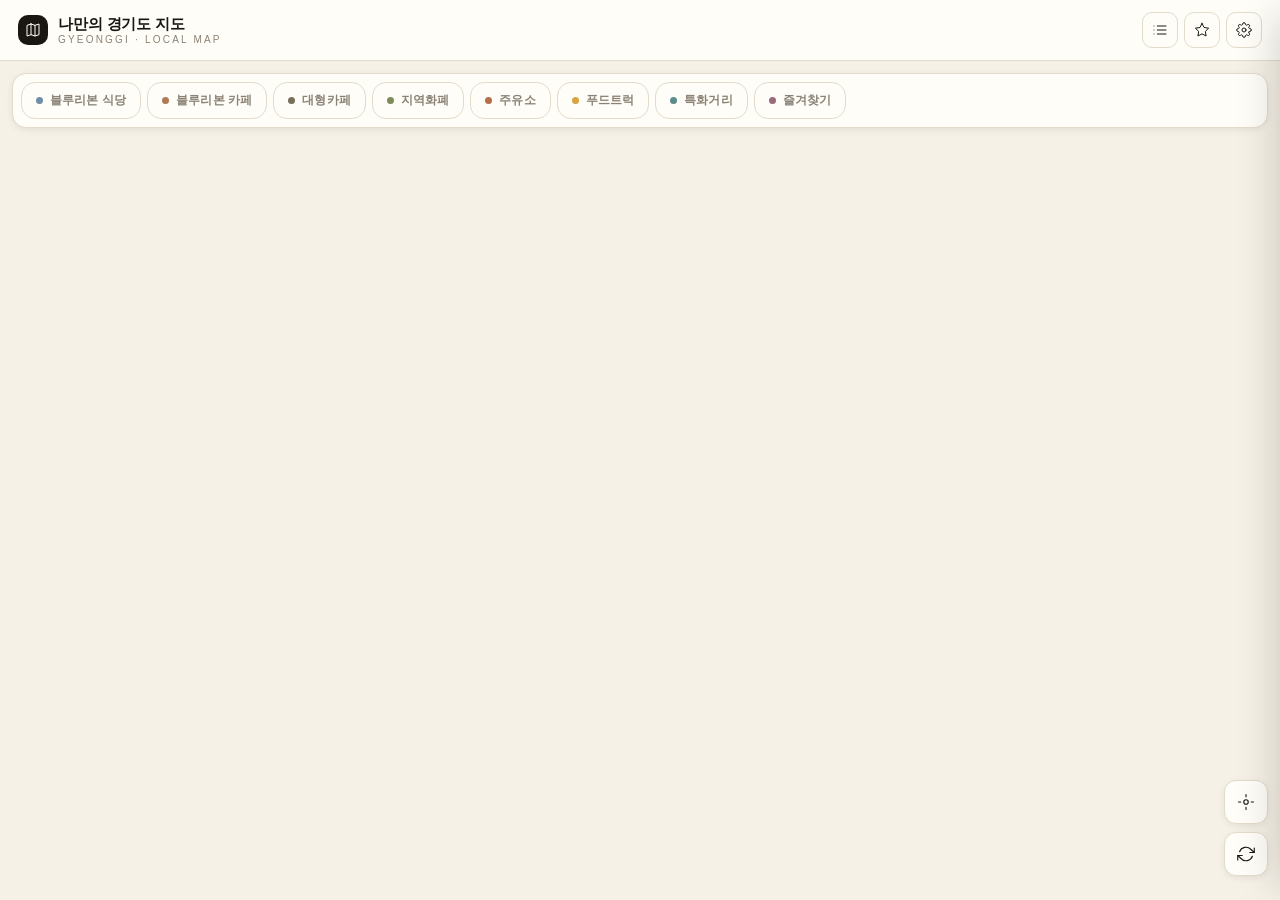
==== commit 55d767c5: "대형카페 추가" ====
--- a/index.html
+++ b/index.html
@@ -38,6 +38,7 @@
   <div class="filter-bar">
     <button class="chip" data-cat="bluer" onclick="toggleCategory('bluer')"><span class="tint"></span>블루리본 식당</button>
     <button class="chip" data-cat="bluer_cafe" onclick="toggleCategory('bluer_cafe')"><span class="tint"></span>블루리본 카페</button>
+    <button class="chip" data-cat="large_cafe" onclick="toggleCategory('large_cafe')"><span class="tint"></span>대형카페</button>
     <button class="chip" data-cat="money" onclick="toggleCategory('money')"><span class="tint"></span>지역화폐</button>
     <button class="chip" data-cat="gas" onclick="toggleCategory('gas')"><span class="tint"></span>주유소</button>
     <button class="chip" data-cat="truck" onclick="toggleCategory('truck')"><span class="tint"></span>푸드트럭</button>
@@ -138,6 +139,7 @@
 <script src="js/truck/config.js"></script>
 <script src="js/street/config.js"></script>
 <script src="js/bluer/config.js"></script>
+<script src="js/cafe/config.js"></script>
 <script src="js/common/state.js"></script>
 <script src="js/common/api.js"></script>
 <script src="js/money/api.js"></script>
@@ -146,6 +148,8 @@
 <script src="js/street/api.js"></script>
 <script src="js/bluer/api.js"></script>
 <script src="js/bluer/detail.js"></script>
+<script src="js/cafe/api.js"></script>
+<script src="js/cafe/detail.js"></script>
 <script src="js/common/map.js"></script>
 <script src="js/common/markers.js"></script>
 <script src="js/gas/markers.js"></script>
--- a/css/styles.css
+++ b/css/styles.css
@@ -14,6 +14,7 @@
     --street: #5C8C8A;       /* teal */
     --bluer: #6D8EA5;        /* dusty blue */
     --bluer-cafe: #B07A56;   /* 코코아 브라운 — 블루리본 카페 */
+    --large-cafe: #7A6E5C;   /* 웜 스톤 브라운 — 대형카페 */
     --favorite: #9B6A7C;     /* dusty rose */
     --shadow: 0 8px 24px -10px rgba(26,23,19,0.18);
     --shadow-sm: 0 2px 8px -2px rgba(26,23,19,0.12);
@@ -131,6 +132,7 @@
   .chip[data-cat="street"] .tint { background: var(--street); }
   .chip[data-cat="bluer"]  .tint { background: var(--bluer); }
   .chip[data-cat="bluer_cafe"] .tint { background: var(--bluer-cafe); }
+  .chip[data-cat="large_cafe"] .tint { background: var(--large-cafe); }
   .chip[data-cat="fav"]    .tint { background: var(--favorite); }
   .chip:hover { color: var(--ink); border-color: var(--ink); }
   .chip.active { background: var(--ink); color: var(--panel); border-color: var(--ink); }
@@ -238,6 +240,8 @@
   .badge.truck  { background: var(--truck); }
   .badge.street { background: var(--street); }
   .badge.bluer  { background: var(--bluer); }
+  .badge.bluer_cafe { background: var(--bluer-cafe); }
+  .badge.large_cafe { background: var(--large-cafe); }
   .badge.fav    { background: var(--favorite); }
 
   .fav-btn {
@@ -429,6 +433,58 @@
     background: var(--bluer);
     color: var(--panel);
   }
+  /* 대형카페 InfoWindow "자세히 보기" — 색상 오버라이드 */
+  .iw .iw-detail-link.iw-detail-link-cafe {
+    border-color: var(--large-cafe);
+    color: var(--large-cafe);
+  }
+  .iw .iw-detail-link.iw-detail-link-cafe:hover {
+    background: var(--large-cafe);
+    color: var(--panel);
+  }
+
+  /* 대형카페 상세 패널 — 블루리본 detail 컨테이너(.bluer-detail) 위에 추가 요소 */
+  .bluer-detail .bd-thumb {
+    width: 100%;
+    aspect-ratio: 16 / 10;
+    overflow: hidden;
+    border-radius: 12px;
+    margin-bottom: 14px;
+    background: var(--panel-2);
+  }
+  .bluer-detail .bd-thumb img {
+    width: 100%;
+    height: 100%;
+    object-fit: cover;
+    display: block;
+  }
+  .bluer-detail .bd-subtitle {
+    font-size: 13px;
+    color: var(--muted);
+    margin: -2px 0 14px;
+    line-height: 1.5;
+    font-style: italic;
+  }
+  .bluer-detail .bd-chips {
+    display: flex;
+    flex-wrap: wrap;
+    gap: 4px;
+  }
+  .bluer-detail .bd-chip {
+    display: inline-block;
+    padding: 3px 8px;
+    background: var(--panel-2);
+    border-radius: 999px;
+    font-size: 11.5px;
+    color: var(--ink-soft);
+    line-height: 1.4;
+  }
+  .bluer-detail.large-cafe-detail .bd-extlink {
+    color: var(--large-cafe);
+  }
+  .bluer-detail.large-cafe-detail .bd-extlink:hover {
+    border-color: var(--large-cafe);
+  }
 
   /* 블루리본 상세 패널 — sidePanel 본문에 주입 (panel-body 안) */
   .bluer-detail { padding: 4px 4px 24px; color: var(--ink); }
